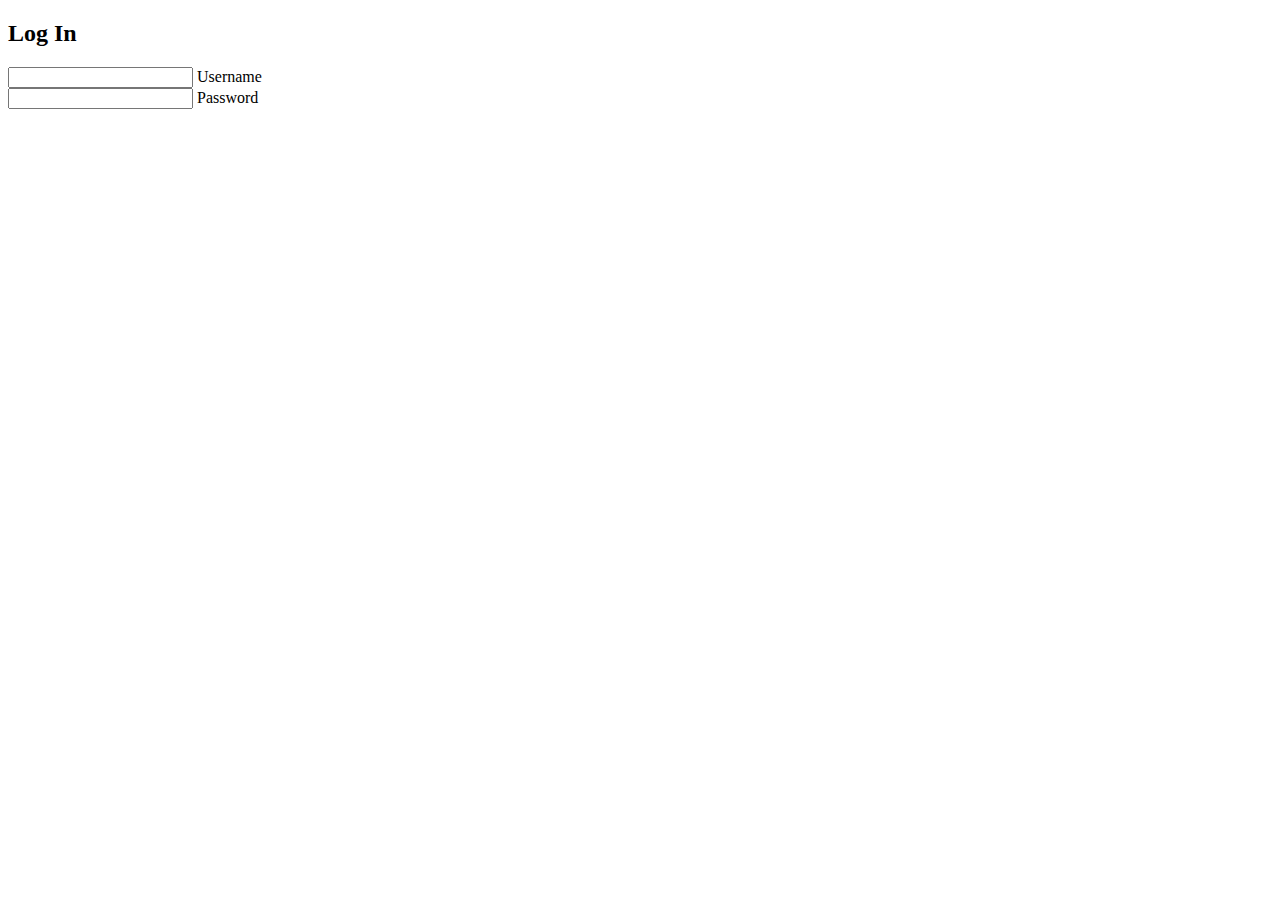
==== index.html @ 6b5617c7 "add password input fileld and lable" ====
<!DOCTYPE html>
<html lang="en">
  <head>
    <meta charset="UTF-8" />
    <meta http-equiv="X-UA-Compatible" content="IE=edge" />
    <link rel="stylesheet" href="assets/css/style.css" />
    <meta name="viewport" content="width=device-width, initial-scale=1.0" />
    <title>Sign In</title>
  </head>
  <body>

    <!-- Main Div -->
    <div class="login-box">
      <h2>Log In</h2>
      <form>
        <div class="user-box">
          <input type="text" name="" required>
          <label>Username</label>
        </div>
        <div class="user-box">
          <input type="password" name="" required>
          <label>Password</label>
        </div>
        
      </form>
    </div>
  



    <script src="assets/js/script.js"></script>
  </body>
</html>
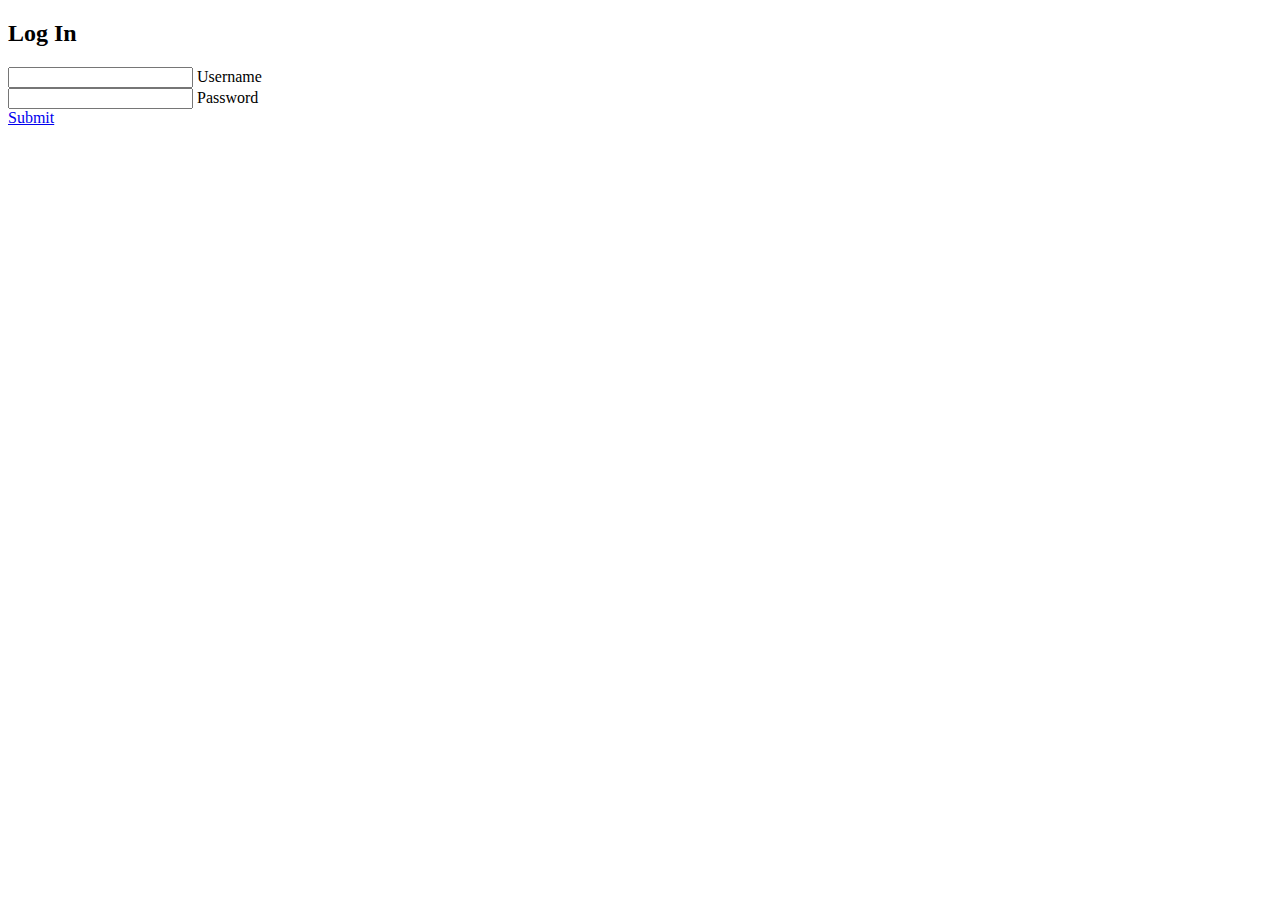
==== commit 42b4bbc3: "content update" ====
--- a/index.html
+++ b/index.html
@@ -8,25 +8,24 @@
     <title>Sign In</title>
   </head>
   <body>
-
     <!-- Main Div -->
     <div class="login-box">
       <h2>Log In</h2>
       <form>
+        <!-- username div -->
         <div class="user-box">
-          <input type="text" name="" required>
+          <input type="text" name="" required />
           <label>Username</label>
         </div>
+        <!-- passsword div -->
         <div class="user-box">
-          <input type="password" name="" required>
+          <input type="password" name="" required />
           <label>Password</label>
         </div>
-        
+        <!-- submit btn -->
+        <a href="#"> Submit </a>
       </form>
     </div>
-  
-
-
 
     <script src="assets/js/script.js"></script>
   </body>
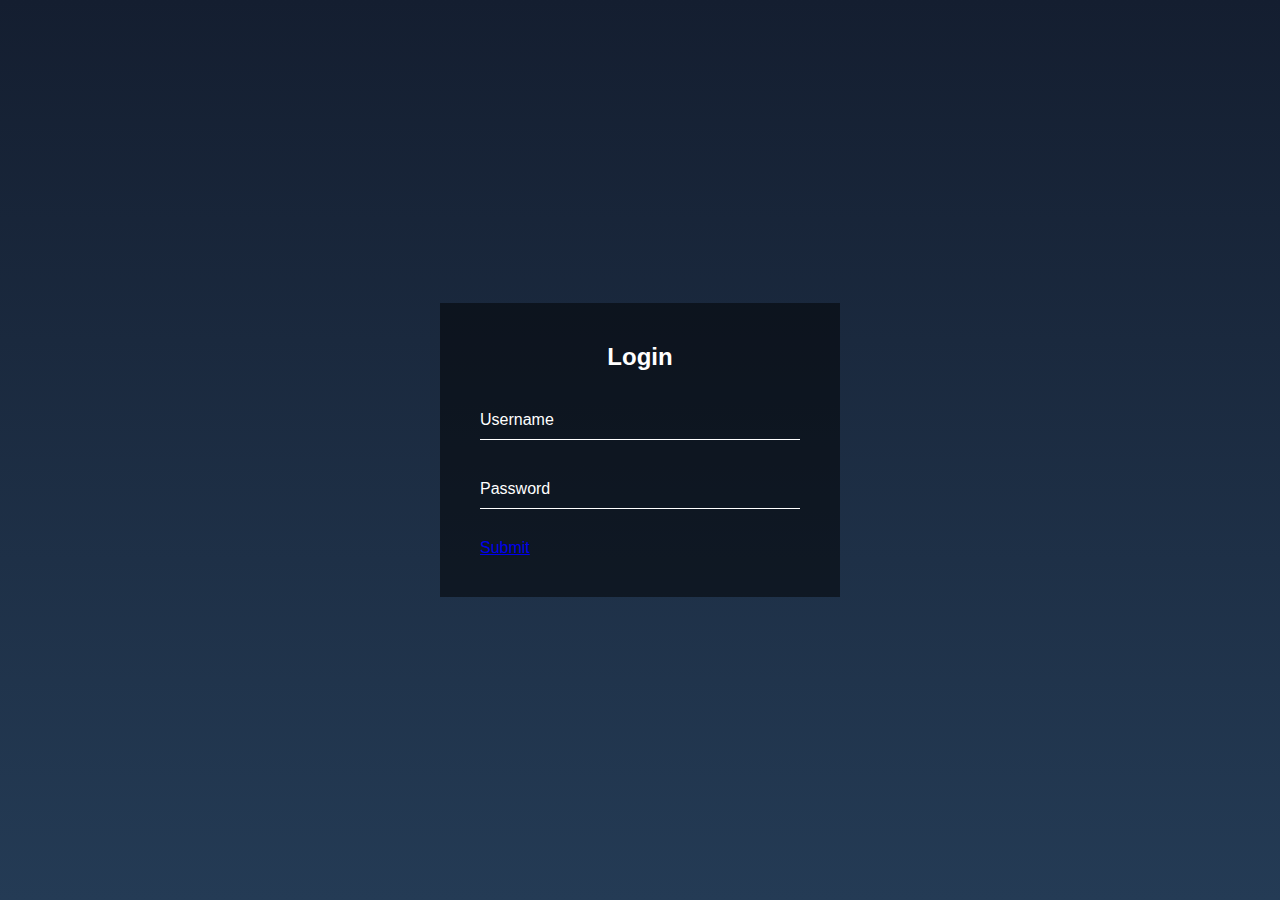
==== commit b227626c: "add styles for lables" ====
--- a/index.html
+++ b/index.html
@@ -8,21 +8,26 @@
     <title>Sign In</title>
   </head>
   <body>
-    <!-- Main Div -->
+    <!-- main div -->
     <div class="login-box">
-      <h2>Log In</h2>
+      <h2>Login</h2>
+
+      <!-- form user name and password -->
       <form>
-        <!-- username div -->
+
+        <!-- username -->
         <div class="user-box">
-          <input type="text" name="" required />
+          <input type="text" name="" required="" />
           <label>Username</label>
         </div>
-        <!-- passsword div -->
+
+        <!-- password -->
         <div class="user-box">
-          <input type="password" name="" required />
+          <input type="password" name="" required="" />
           <label>Password</label>
         </div>
-        <!-- submit btn -->
+
+        <!-- submit button -->
         <a href="#"> Submit </a>
       </form>
     </div>
--- a/assets/css/style.css
+++ b/assets/css/style.css
@@ -0,0 +1,70 @@
+html {
+  height: 100%;
+}
+
+body {
+  margin: 0;
+  padding: 0;
+  font-family: sans-serif;
+  background: linear-gradient(#141e30, #243b55);
+}
+
+/* styles for login box */
+.login-box {
+  position: absolute;
+  top: 50%;
+  left: 50%;
+  width: 400px;
+  padding: 40px;
+  transform: translate(-50%, -50%);
+  background: rgba(0, 0, 0, 0.5);
+  box-sizing: border-box;
+  box-shadow: 0 15px 25px rgba(0, 0, 0, 0.6)
+  border-radius: 10px;
+}
+
+/* Login Text styles */
+.login-box h2 { 
+margin: 0 0 30px; 
+padding: 0; 
+color: #fff; 
+text-align: center; 
+} 
+
+.login-box .user-box { 
+    position: relative; 
+} 
+
+
+/* styles for username and password input field */
+.login-box .user-box input {
+  width: 100%;
+  padding: 10px 0;
+  font-size: 16px;
+  color: #ffff;
+  margin-bottom: 30px;
+  border: none;
+  border-bottom: 1px solid #ffff;
+  outline: none;
+  background: transparent;
+}
+
+/* styles for lables */
+.login-box .user-box label {
+  position: absolute;
+  top: 0;
+  left: 0;
+  padding: 10px 0;
+  font-size: 16px;
+  color: #fff;
+  pointer-events: none;
+  transition: 0.5s;
+}
+
+.login-box .user-box input:focus ~ label,
+.login-box .user-box input:valid ~ label {
+  top: -20px;
+  left: 0;
+  color: #03e9f4;
+  font-size: 12px;
+}
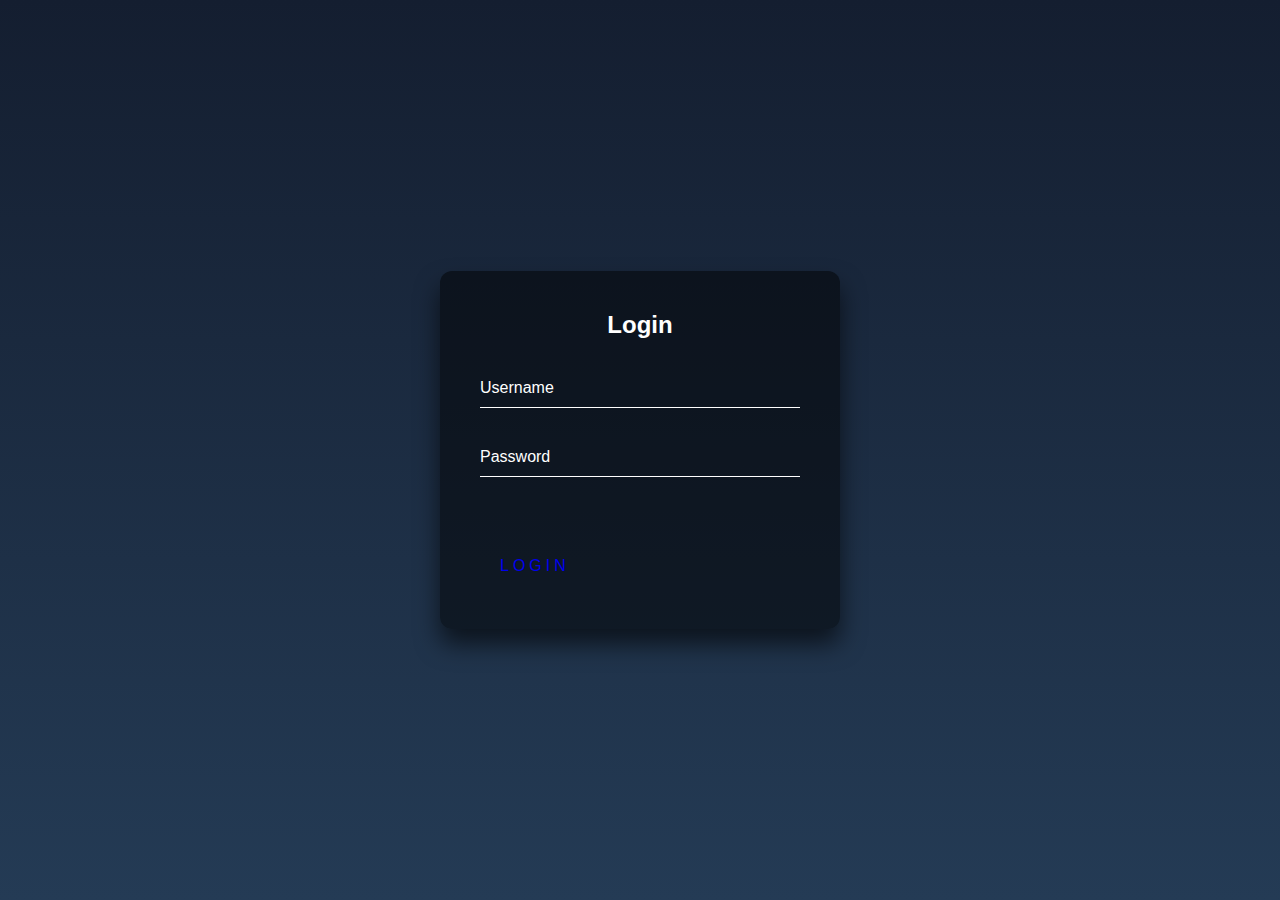
==== commit 352697ee: "content update" ====
--- a/index.html
+++ b/index.html
@@ -27,8 +27,8 @@
           <label>Password</label>
         </div>
 
-        <!-- submit button -->
-        <a href="#"> Submit </a>
+        <!-- login button -->
+        <a href="#"> login </a>
       </form>
     </div>
 
--- a/assets/css/style.css
+++ b/assets/css/style.css
@@ -19,8 +19,8 @@
   transform: translate(-50%, -50%);
   background: rgba(0, 0, 0, 0.5);
   box-sizing: border-box;
-  box-shadow: 0 15px 25px rgba(0, 0, 0, 0.6)
-  border-radius: 10px;
+  box-shadow: 0 15px 25px rgba(0, 0, 0, 0.6);
+  border-radius: 12px;
 }
 
 /* Login Text styles */
@@ -68,3 +68,18 @@
   color: #03e9f4;
   font-size: 12px;
 }
+
+/* styles for login btn */
+.login-box form a{
+    position: relative;
+    display: inline-block;
+    padding: 10px 20px;
+    columns: #03e9f4;
+    font-size: 16px;
+    text-decoration: none;
+    text-transform: uppercase;
+    overflow: hidden;
+    transition: .5s;
+    margin-top: 40px; 
+    letter-spacing: 4px 
+}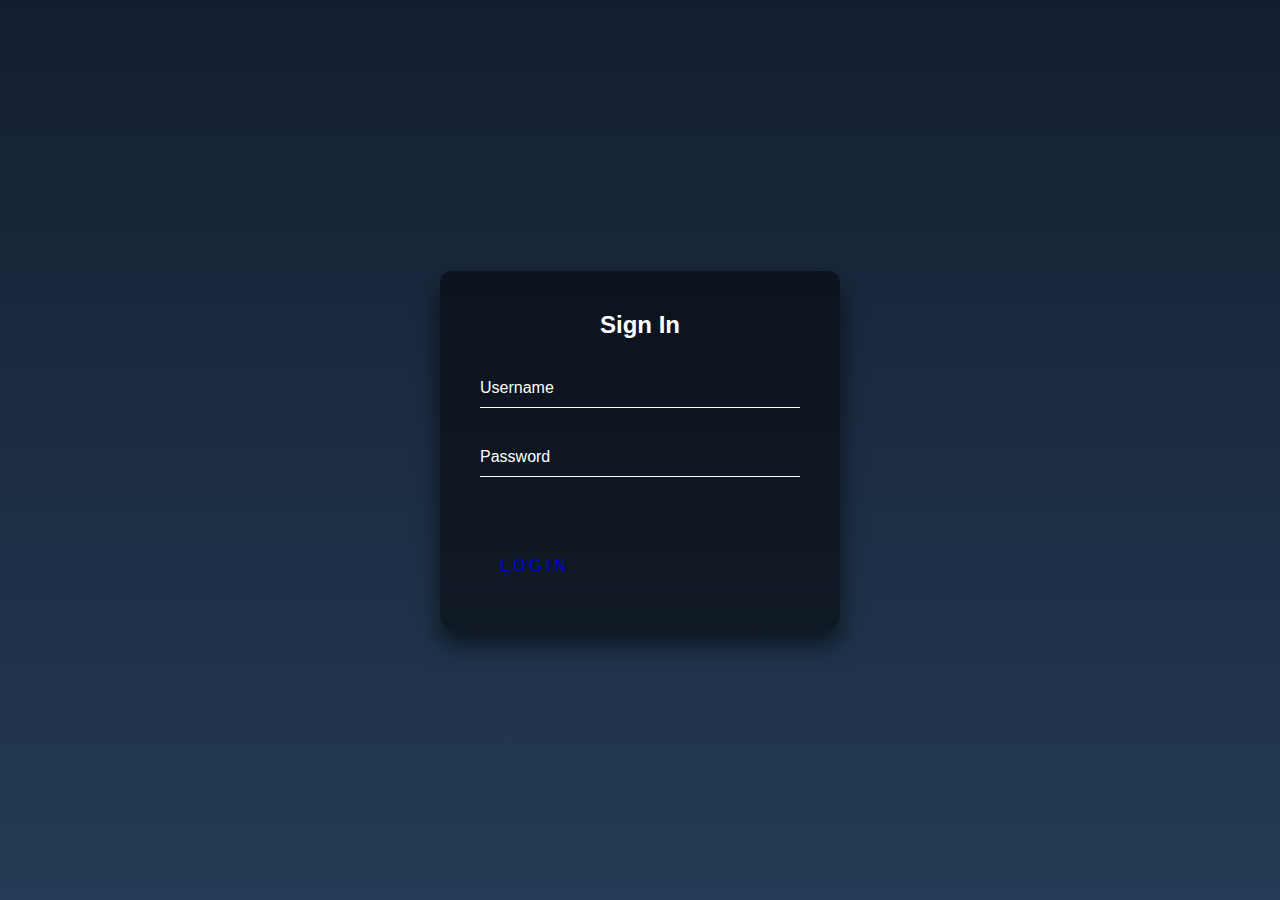
==== commit 5f2778d2: "add hover for login button" ====
--- a/index.html
+++ b/index.html
@@ -10,7 +10,7 @@
   <body>
     <!-- main div -->
     <div class="login-box">
-      <h2>Login</h2>
+      <h2>Sign In</h2>
 
       <!-- form user name and password -->
       <form>
--- a/assets/css/style.css
+++ b/assets/css/style.css
@@ -24,17 +24,16 @@
 }
 
 /* Login Text styles */
-.login-box h2 { 
-margin: 0 0 30px; 
-padding: 0; 
-color: #fff; 
-text-align: center; 
-} 
+.login-box h2 {
+  margin: 0 0 30px;
+  padding: 0;
+  color: #fff;
+  text-align: center;
+}
 
-.login-box .user-box { 
-    position: relative; 
-} 
-
+.login-box .user-box {
+  position: relative;
+}
 
 /* styles for username and password input field */
 .login-box .user-box input {
@@ -70,16 +69,25 @@
 }
 
 /* styles for login btn */
-.login-box form a{
-    position: relative;
-    display: inline-block;
-    padding: 10px 20px;
-    columns: #03e9f4;
-    font-size: 16px;
-    text-decoration: none;
-    text-transform: uppercase;
-    overflow: hidden;
-    transition: .5s;
-    margin-top: 40px; 
-    letter-spacing: 4px 
-}+.login-box form a {
+  position: relative;
+  display: inline-block;
+  padding: 10px 20px;
+  columns: #03e9f4;
+  font-size: 16px;
+  text-decoration: none;
+  text-transform: uppercase;
+  overflow: hidden;
+  transition: 0.5s;
+  margin-top: 40px;
+  letter-spacing: 4px;
+}
+
+/* hover for login button */
+.login-box a:hover {
+  background: #03e9f4;
+  color: #fff;
+  border-radius: 5px;
+  box-shadow: 0 0 5px #03e9f4, 0 0 25px #03e9f4, 0 0 50px #03e9f4,
+    0 0 100px #03e9f4;
+}
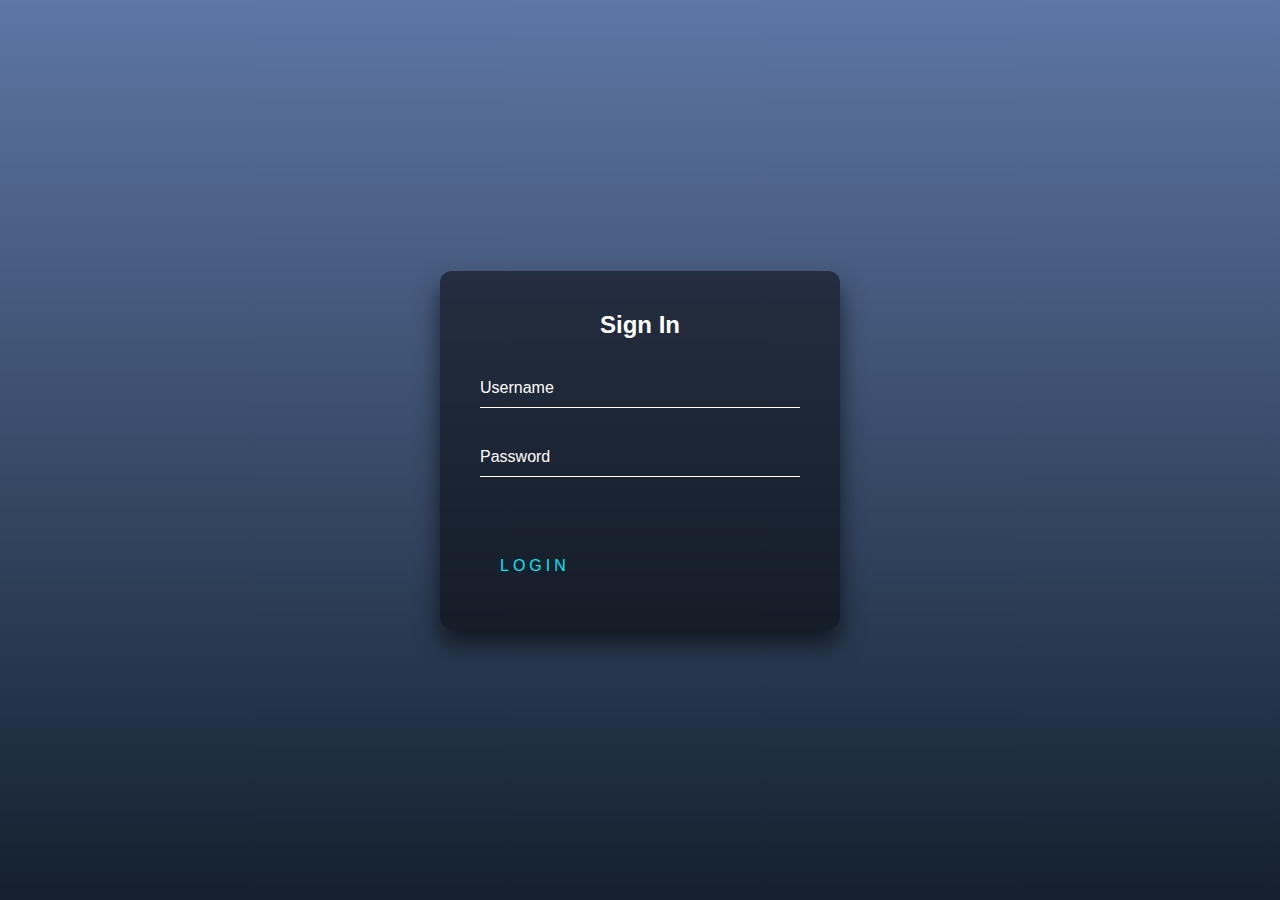
==== commit e55eb6b6: "function for check username and password and load sign in page" ====
--- a/index.html
+++ b/index.html
@@ -17,18 +17,18 @@
 
         <!-- username -->
         <div class="user-box">
-          <input type="text" name="" required="" />
+          <input type="text" name="" required="" id="userName"/>
           <label>Username</label>
         </div>
 
         <!-- password -->
         <div class="user-box">
-          <input type="password" name="" required="" />
+          <input type="password" name="" required="" id="password"/>
           <label>Password</label>
         </div>
 
         <!-- login button -->
-        <a href="#"> login </a>
+        <a href="#" onclick="validate()" type="button"> login </a>
       </form>
     </div>
 
--- a/assets/css/style.css
+++ b/assets/css/style.css
@@ -6,7 +6,7 @@
   margin: 0;
   padding: 0;
   font-family: sans-serif;
-  background: linear-gradient(#141e30, #243b55);
+  background: linear-gradient(#5d76a4, #14202e);
 }
 
 /* styles for login box */
@@ -73,7 +73,7 @@
   position: relative;
   display: inline-block;
   padding: 10px 20px;
-  columns: #03e9f4;
+  color: #03e9f4; 
   font-size: 16px;
   text-decoration: none;
   text-transform: uppercase;
